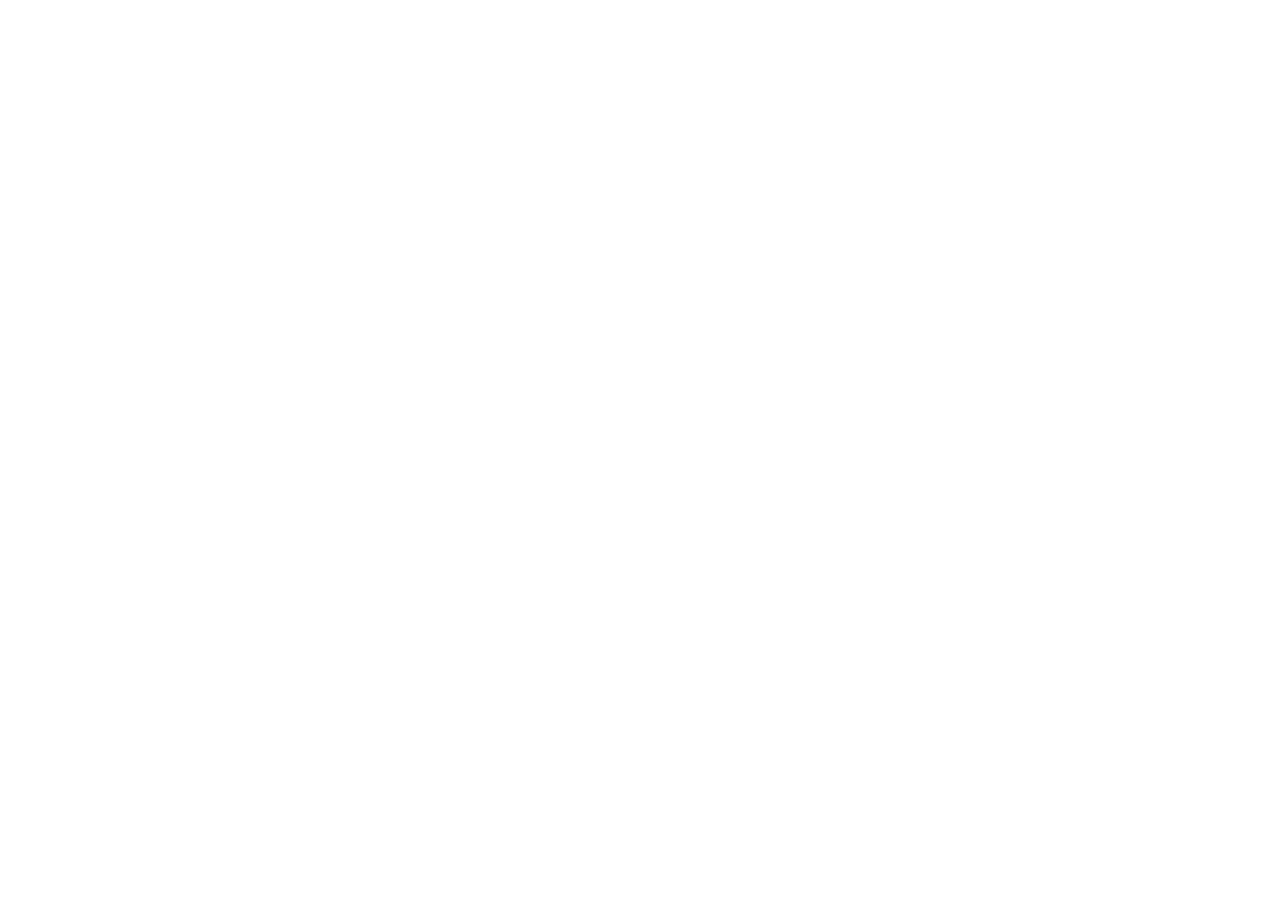
==== contact/index.html @ dcab2ecd "commiting homepage html" ====
<!DOCTYPE html>
<html lang="en">
  <head>
    <meta charset="UTF-8" />
    <meta name="viewport" content="width=device-width, initial-scale=1.0" />
    <title>Document</title>
  </head>
  <body></body>
</html>
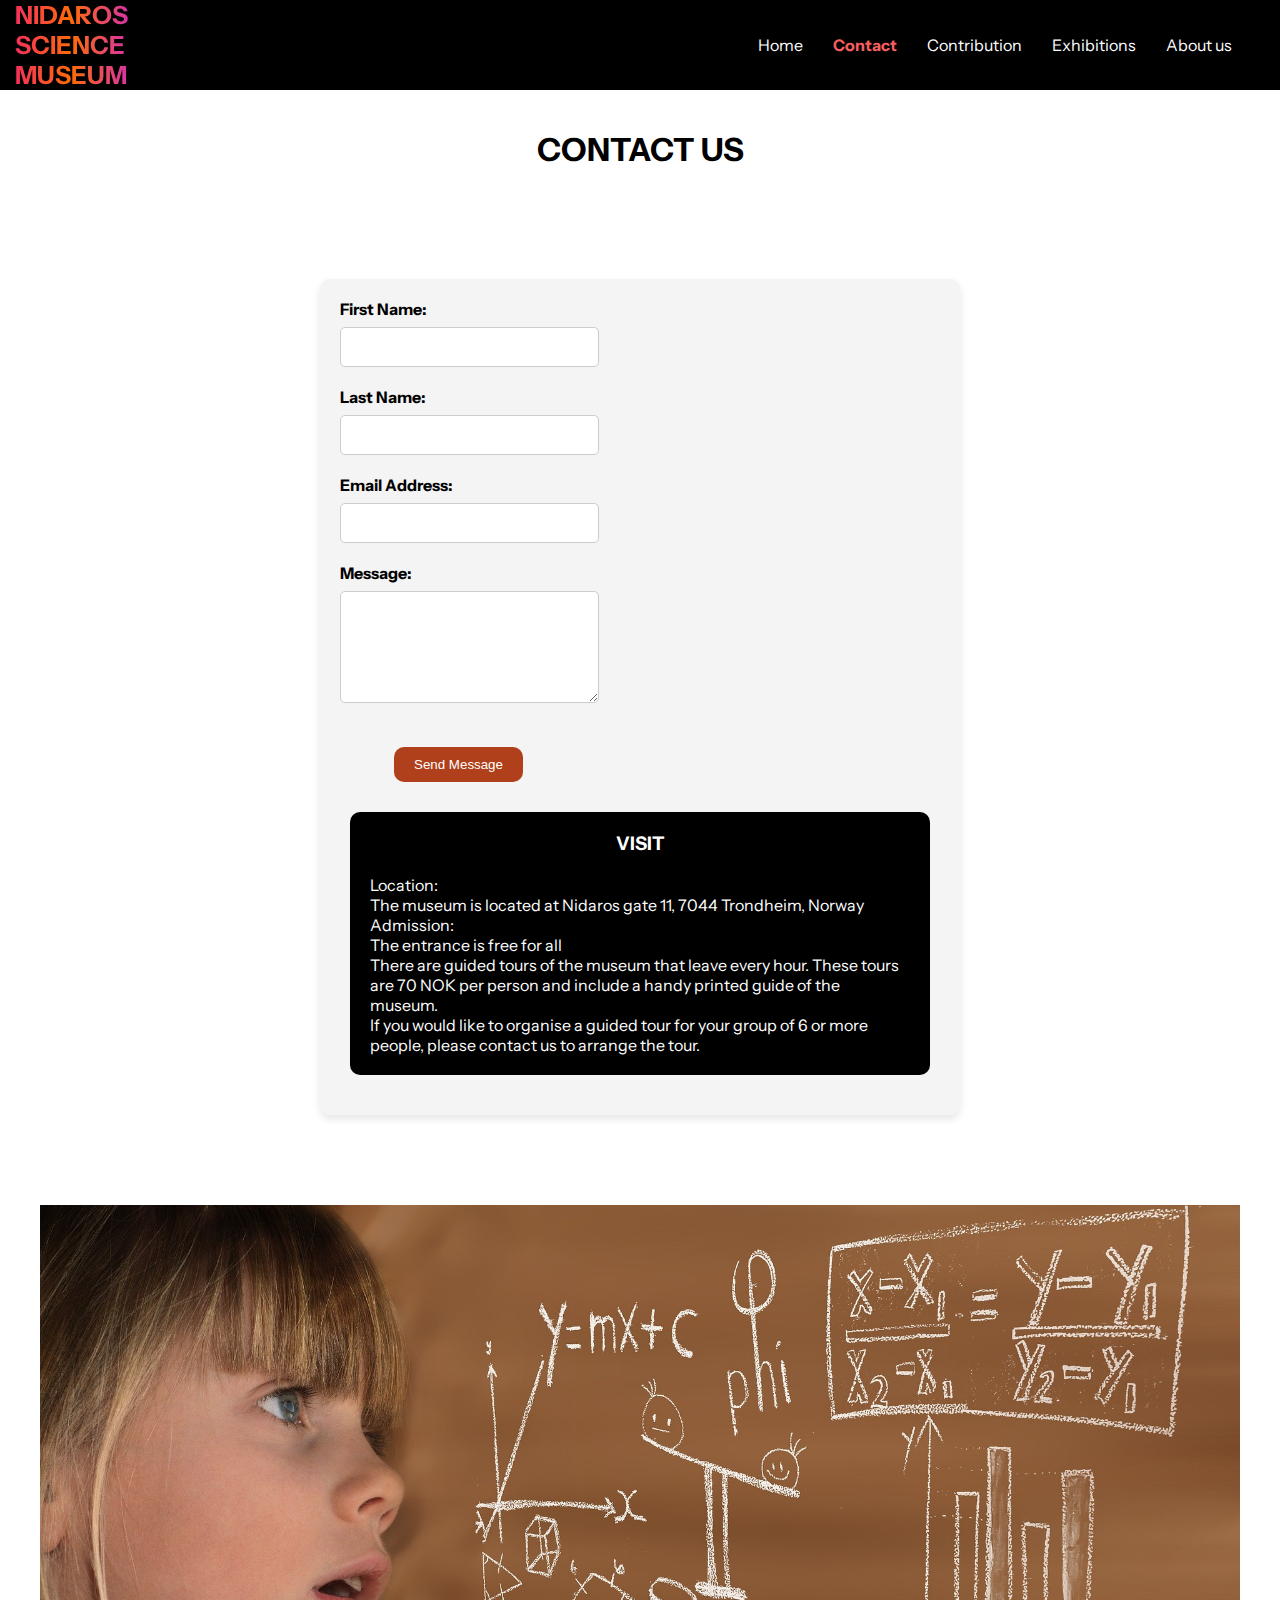
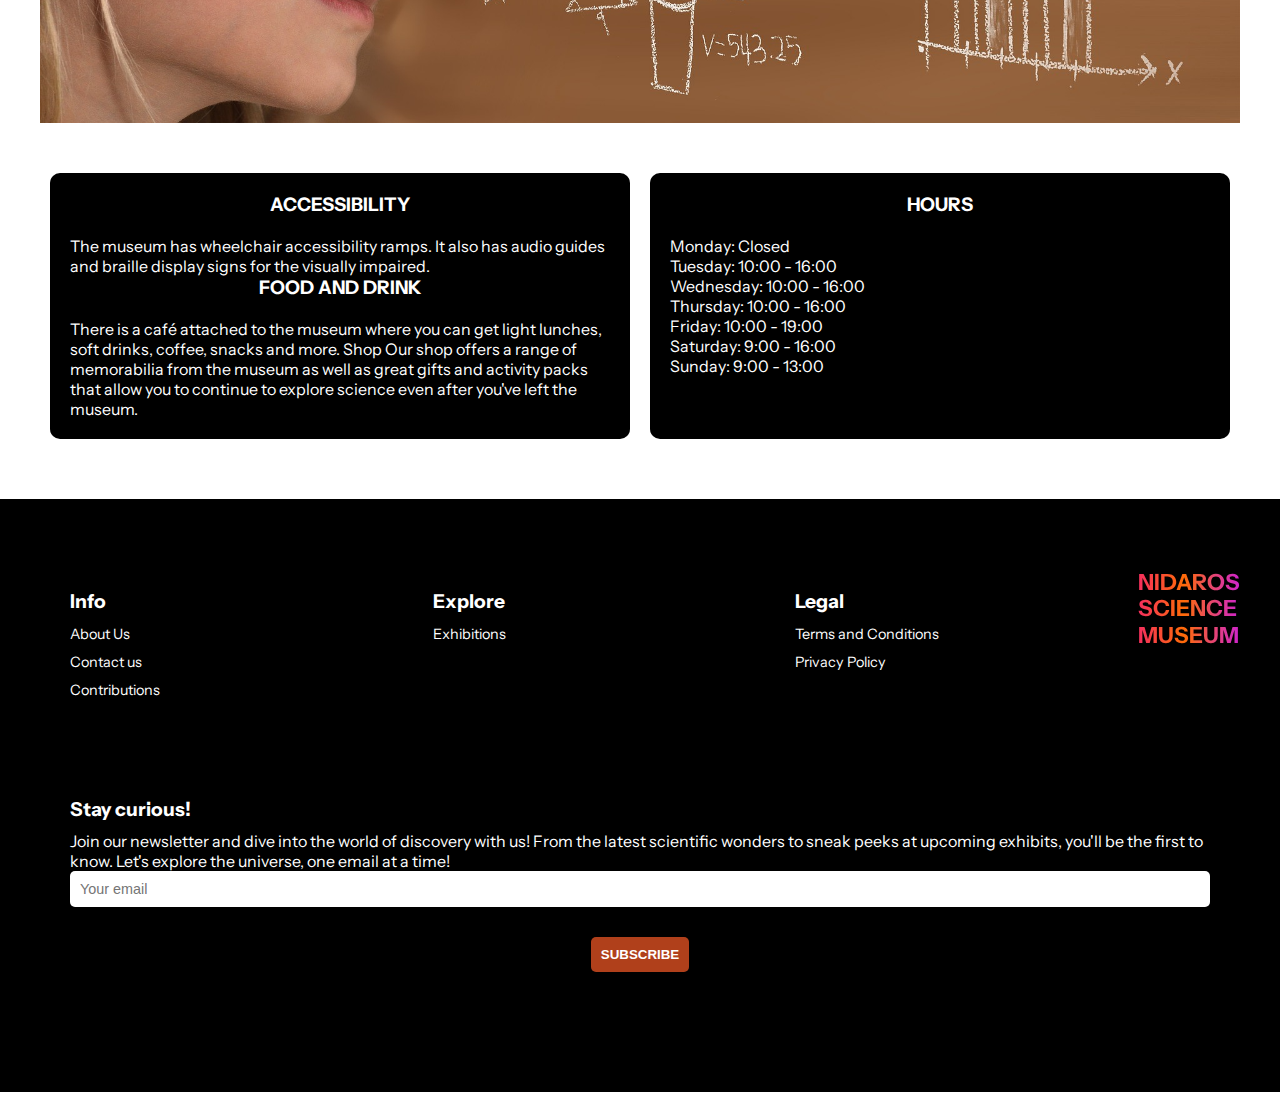
==== commit 7f0a3a54: "adding the latest pages, like contact, contribution, exhibits and privacy policy" ====
--- a/contact/index.html
+++ b/contact/index.html
@@ -2,8 +2,156 @@
 <html lang="en">
   <head>
     <meta charset="UTF-8" />
-    <meta name="viewport" content="width=device-width, initial-scale=1.0" />
-    <title>Document</title>
+    <meta name="viewport" content="width=device-width>, initial-scale=1.0" />
+    <meta
+      name="description"
+      content="Description of Nidaros Science Museum here"
+    />
+    <link rel="preconnect" href="https://fonts.googleapis.com" />
+    <link rel="preconnect" href="https://fonts.gstatic.com" crossorigin />
+    <link
+      href="https://fonts.googleapis.com/css2?family=Instrument+Sans:ital,wght@0,400..700;1,400..700&display=swap"
+      rel="stylesheet"
+    />
+    <link rel="stylesheet" href="/css/styles.css" />
+    <link rel="preconnect" href="https://fonts.googleapis.com" />
+    <link rel="preconnect" href="https://fonts.gstatic.com" crossorigin />
+    <link
+      href="https://fonts.googleapis.com/css2?family=Instrument+Sans:ital,wght@0,400..700;1,400..700&display=swap"
+      rel="stylesheet"
+    />
+    <title>Nidaros Science Museum</title>
   </head>
-  <body></body>
+  <body>
+    <header>
+      <div class="containter">
+        <div class="navbar">
+          <a href="/" class="logo">NIDAROS<br />SCIENCE<br />MUSEUM</a>
+          <nav>
+            <ul>
+              <li><a href="/">Home</a></li>
+              <li><a href="/contact/index.html" class="active">Contact</a></li>
+              <li><a href="/contribution/index.html">Contribution</a></li>
+              <li><a href="/exhibitions/index.html">Exhibitions</a></li>
+              <li><a href="">About us</a></li>
+            </ul>
+          </nav>
+        </div>
+      </div>
+    </header>
+    <main>
+      <h1>CONTACT US</h1>
+      <section class="contact-section">
+        <form action="#" method="POST" class="contact-form">
+          <label for="first-name">First Name:</label>
+          <input type="text" id="first-name" name="first-name" required />
+
+          <label for="last-name">Last Name:</label>
+          <input type="text" id="last-name" name="last-name" required />
+
+          <label for="email">Email Address:</label>
+          <input type="email" id="email" name="email" required />
+
+          <label for="message">Message:</label>
+          <textarea id="message" name="message" rows="5" required></textarea>
+
+          <button type="submit">Send Message</button>
+        </form>
+        <section>
+          <div>
+            <h3>VISIT</h3>
+            <p>
+              Location: <br />
+              The museum is located at Nidaros gate 11, 7044 Trondheim, Norway
+            </p>
+            <p>
+              Admission: <br />
+              The entrance is free for all
+            </p>
+            <p>
+              There are guided tours of the museum that leave every hour. These
+              tours are 70 NOK per person and include a handy printed guide of
+              the museum.
+            </p>
+            <p>
+              If you would like to organise a guided tour for your group of 6 or
+              more people, please contact us to arrange the tour.
+            </p>
+          </div>
+        </section>
+      </section>
+      <img
+        src="/images/learn-2405206_1920.jpg"
+        alt="A little girl looking at math equations."
+      />
+      <section>
+        <div>
+          <h3>ACCESSIBILITY</h3>
+          <p>
+            The museum has wheelchair accessibility ramps. It also has audio
+            guides and braille display signs for the visually impaired.
+          </p>
+          <h3>FOOD AND DRINK</h3>
+          <p>
+            There is a café attached to the museum where you can get light
+            lunches, soft drinks, coffee, snacks and more. Shop Our shop offers
+            a range of memorabilia from the museum as well as great gifts and
+            activity packs that allow you to continue to explore science even
+            after you've left the museum.
+          </p>
+        </div>
+        <div>
+          <h3>HOURS</h3>
+          <p>
+            Monday: Closed <br />
+            Tuesday: 10:00 - 16:00 <br />
+            Wednesday: 10:00 - 16:00 <br />
+            Thursday: 10:00 - 16:00 <br />
+            Friday: 10:00 - 19:00 <br />
+            Saturday: 9:00 - 16:00 <br />
+            Sunday: 9:00 - 13:00
+          </p>
+        </div>
+      </section>
+    </main>
+    <section class="footer">
+      <div class="footer-row">
+        <div class="footer-col">
+          <h4>Info</h4>
+          <ul class="links">
+            <li><a href="#">About Us</a></li>
+            <li><a href="#">Contact us</a></li>
+            <li><a href="#">Contributions</a></li>
+          </ul>
+        </div>
+        <div class="footer-col">
+          <h4>Explore</h4>
+          <ul class="links">
+            <li><a href="#">Exhibitions</a></li>
+          </ul>
+        </div>
+        <div class="footer-col">
+          <h4>Legal</h4>
+          <ul class="links">
+            <li><a href="#">Terms and Conditions</a></li>
+            <li><a href="#">Privacy Policy</a></li>
+          </ul>
+        </div>
+        <a href="/" class="logo">NIDAROS<br />SCIENCE<br />MUSEUM</a>
+        <div class="footer-col">
+          <h4>Stay curious!</h4>
+          <p>
+            Join our newsletter and dive into the world of discovery with us!
+            From the latest scientific wonders to sneak peeks at upcoming
+            exhibits, you'll be the first to know. Let's explore the universe,
+            one email at a time!
+          </p>
+          <form action="#">
+            <input type="text" placeholder="Your email" required />
+            <button type="submit">SUBSCRIBE</button>
+          </form>
+        </div>
+      </div>
+    </section>
+  </body>
 </html>
--- a/css/styles.css
+++ b/css/styles.css
@@ -0,0 +1,6 @@
+@import url(_variables.css);
+@import url(_base.css);
+@import url(_home.css);
+@import url(_contact.css);
+@import url(_contribution.css);
+@import url(_footer.css);
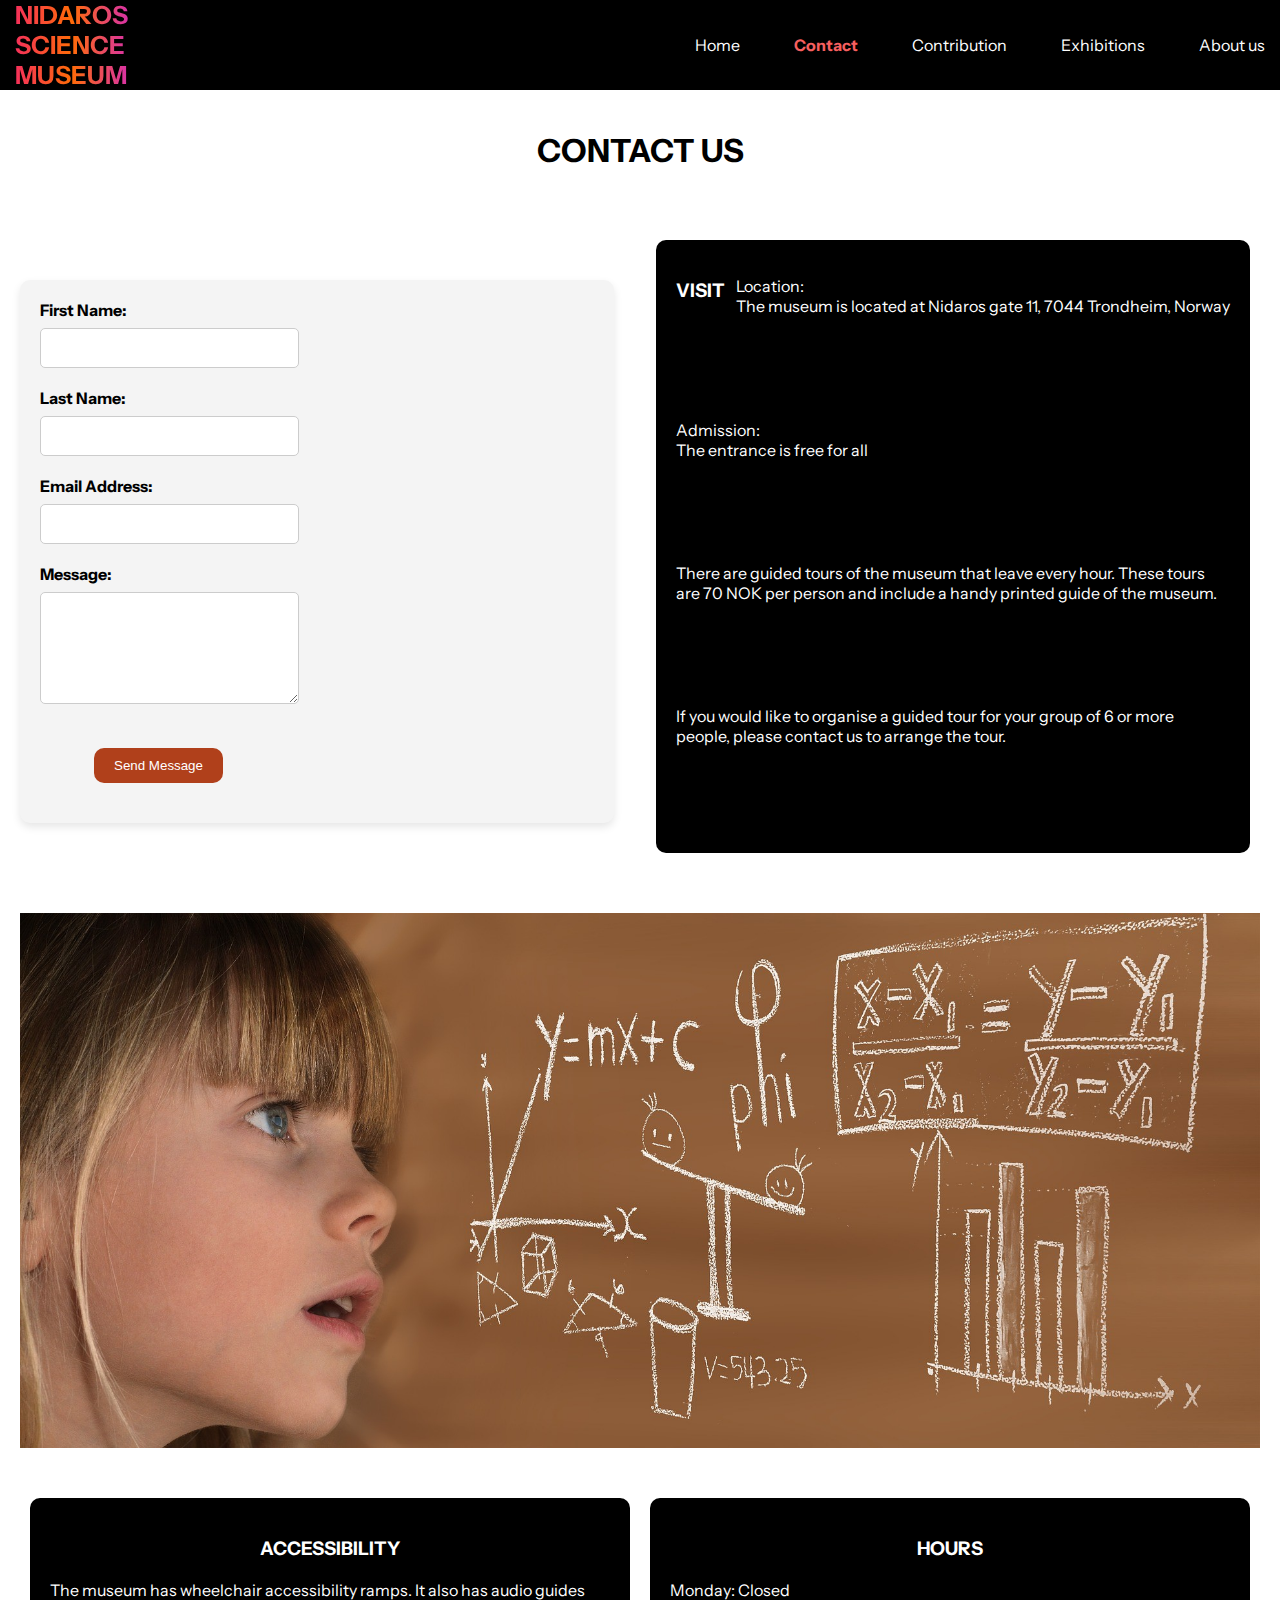
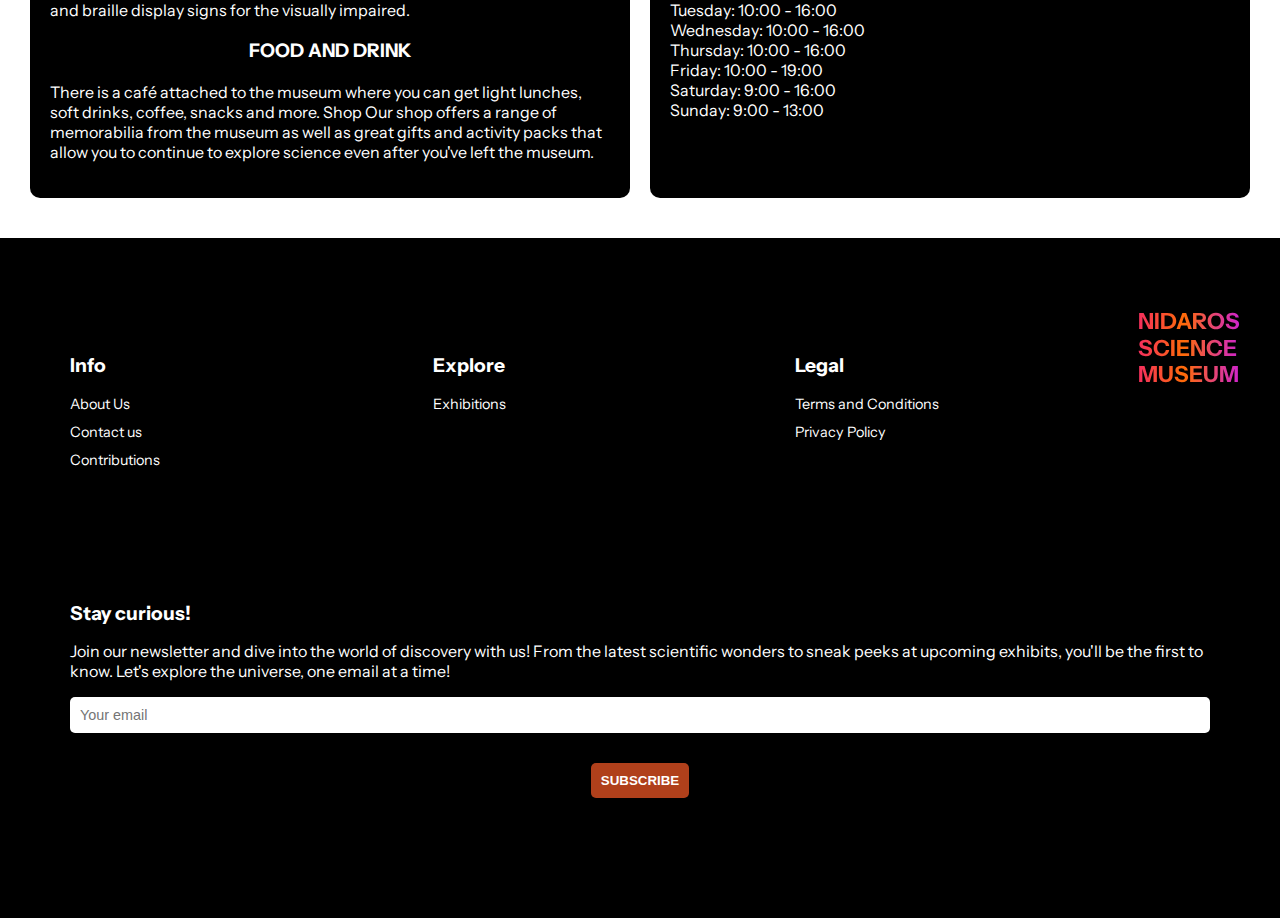
==== commit 611868f7: "adding terms and conditions and privacy policy" ====
--- a/contact/index.html
+++ b/contact/index.html
@@ -5,7 +5,7 @@
     <meta name="viewport" content="width=device-width>, initial-scale=1.0" />
     <meta
       name="description"
-      content="Description of Nidaros Science Museum here"
+      content="Get in touch with the Nidaros Science Museum. Find our contact information, location details, and ways to connect with us for more information."
     />
     <link rel="preconnect" href="https://fonts.googleapis.com" />
     <link rel="preconnect" href="https://fonts.gstatic.com" crossorigin />
@@ -20,13 +20,33 @@
       href="https://fonts.googleapis.com/css2?family=Instrument+Sans:ital,wght@0,400..700;1,400..700&display=swap"
       rel="stylesheet"
     />
-    <title>Nidaros Science Museum</title>
+    <link
+      rel="apple-touch-icon"
+      sizes="180x180"
+      href="/images/apple-touch-icon.png"
+    />
+    <link
+      rel="icon"
+      type="image/png"
+      sizes="32x32"
+      href="/images/favicon-32x32.png"
+    />
+    <link
+      rel="icon"
+      type="image/png"
+      sizes="16x16"
+      href="/images/favicon-16x16.png"
+    />
+    <link rel="manifest" href="/site.webmanifest" />
+    <title>Contact | Nidaros Science Museum</title>
   </head>
   <body>
     <header>
       <div class="containter">
         <div class="navbar">
           <a href="/" class="logo">NIDAROS<br />SCIENCE<br />MUSEUM</a>
+          <input type="checkbox" id="menu-toggle" />
+          <label for="menu-toggle" class="menu-icon">&#9776;</label>
           <nav>
             <ul>
               <li><a href="/">Home</a></li>
@@ -41,45 +61,45 @@
     </header>
     <main>
       <h1>CONTACT US</h1>
-      <section class="contact-section">
-        <form action="#" method="POST" class="contact-form">
-          <label for="first-name">First Name:</label>
-          <input type="text" id="first-name" name="first-name" required />
+      <div class="contact-visit-container">
+        <section class="contact-section">
+          <form action="#" method="POST" class="contact-form">
+            <label for="first-name">First Name:</label>
+            <input type="text" id="first-name" name="first-name" required />
 
-          <label for="last-name">Last Name:</label>
-          <input type="text" id="last-name" name="last-name" required />
+            <label for="last-name">Last Name:</label>
+            <input type="text" id="last-name" name="last-name" required />
 
-          <label for="email">Email Address:</label>
-          <input type="email" id="email" name="email" required />
+            <label for="email">Email Address:</label>
+            <input type="email" id="email" name="email" required />
 
-          <label for="message">Message:</label>
-          <textarea id="message" name="message" rows="5" required></textarea>
+            <label for="message">Message:</label>
+            <textarea id="message" name="message" rows="5" required></textarea>
 
-          <button type="submit">Send Message</button>
-        </form>
-        <section>
-          <div>
-            <h3>VISIT</h3>
-            <p>
-              Location: <br />
-              The museum is located at Nidaros gate 11, 7044 Trondheim, Norway
-            </p>
-            <p>
-              Admission: <br />
-              The entrance is free for all
-            </p>
-            <p>
-              There are guided tours of the museum that leave every hour. These
-              tours are 70 NOK per person and include a handy printed guide of
-              the museum.
-            </p>
-            <p>
-              If you would like to organise a guided tour for your group of 6 or
-              more people, please contact us to arrange the tour.
-            </p>
-          </div>
+            <button type="submit">Send Message</button>
+          </form>
         </section>
-      </section>
+        <section class="visit">
+          <h3>VISIT</h3>
+          <p>
+            Location: <br />
+            The museum is located at Nidaros gate 11, 7044 Trondheim, Norway
+          </p>
+          <p>
+            Admission: <br />
+            The entrance is free for all
+          </p>
+          <p>
+            There are guided tours of the museum that leave every hour. These
+            tours are 70 NOK per person and include a handy printed guide of the
+            museum.
+          </p>
+          <p>
+            If you would like to organise a guided tour for your group of 6 or
+            more people, please contact us to arrange the tour.
+          </p>
+        </section>
+      </div>
       <img
         src="/images/learn-2405206_1920.jpg"
         alt="A little girl looking at math equations."
@@ -120,21 +140,25 @@
           <h4>Info</h4>
           <ul class="links">
             <li><a href="#">About Us</a></li>
-            <li><a href="#">Contact us</a></li>
-            <li><a href="#">Contributions</a></li>
+            <li><a href="/contact/index.html">Contact us</a></li>
+            <li><a href="/contribution/index.html">Contributions</a></li>
           </ul>
         </div>
         <div class="footer-col">
           <h4>Explore</h4>
           <ul class="links">
-            <li><a href="#">Exhibitions</a></li>
+            <li><a href="/exhibitions/index.html">Exhibitions</a></li>
           </ul>
         </div>
         <div class="footer-col">
           <h4>Legal</h4>
           <ul class="links">
-            <li><a href="#">Terms and Conditions</a></li>
-            <li><a href="#">Privacy Policy</a></li>
+            <li>
+              <a href="/terms-and-conditions/index.html"
+                >Terms and Conditions</a
+              >
+            </li>
+            <li><a href="/privacy-policy/index.html">Privacy Policy</a></li>
           </ul>
         </div>
         <a href="/" class="logo">NIDAROS<br />SCIENCE<br />MUSEUM</a>
--- a/css/styles.css
+++ b/css/styles.css
@@ -1,6 +1,9 @@
 @import url(_variables.css);
 @import url(_base.css);
+@import url(_navbar.css);
 @import url(_home.css);
 @import url(_contact.css);
 @import url(_contribution.css);
+@import url(_privacy-policy.css);
+@import url(_terms.css);
 @import url(_footer.css);
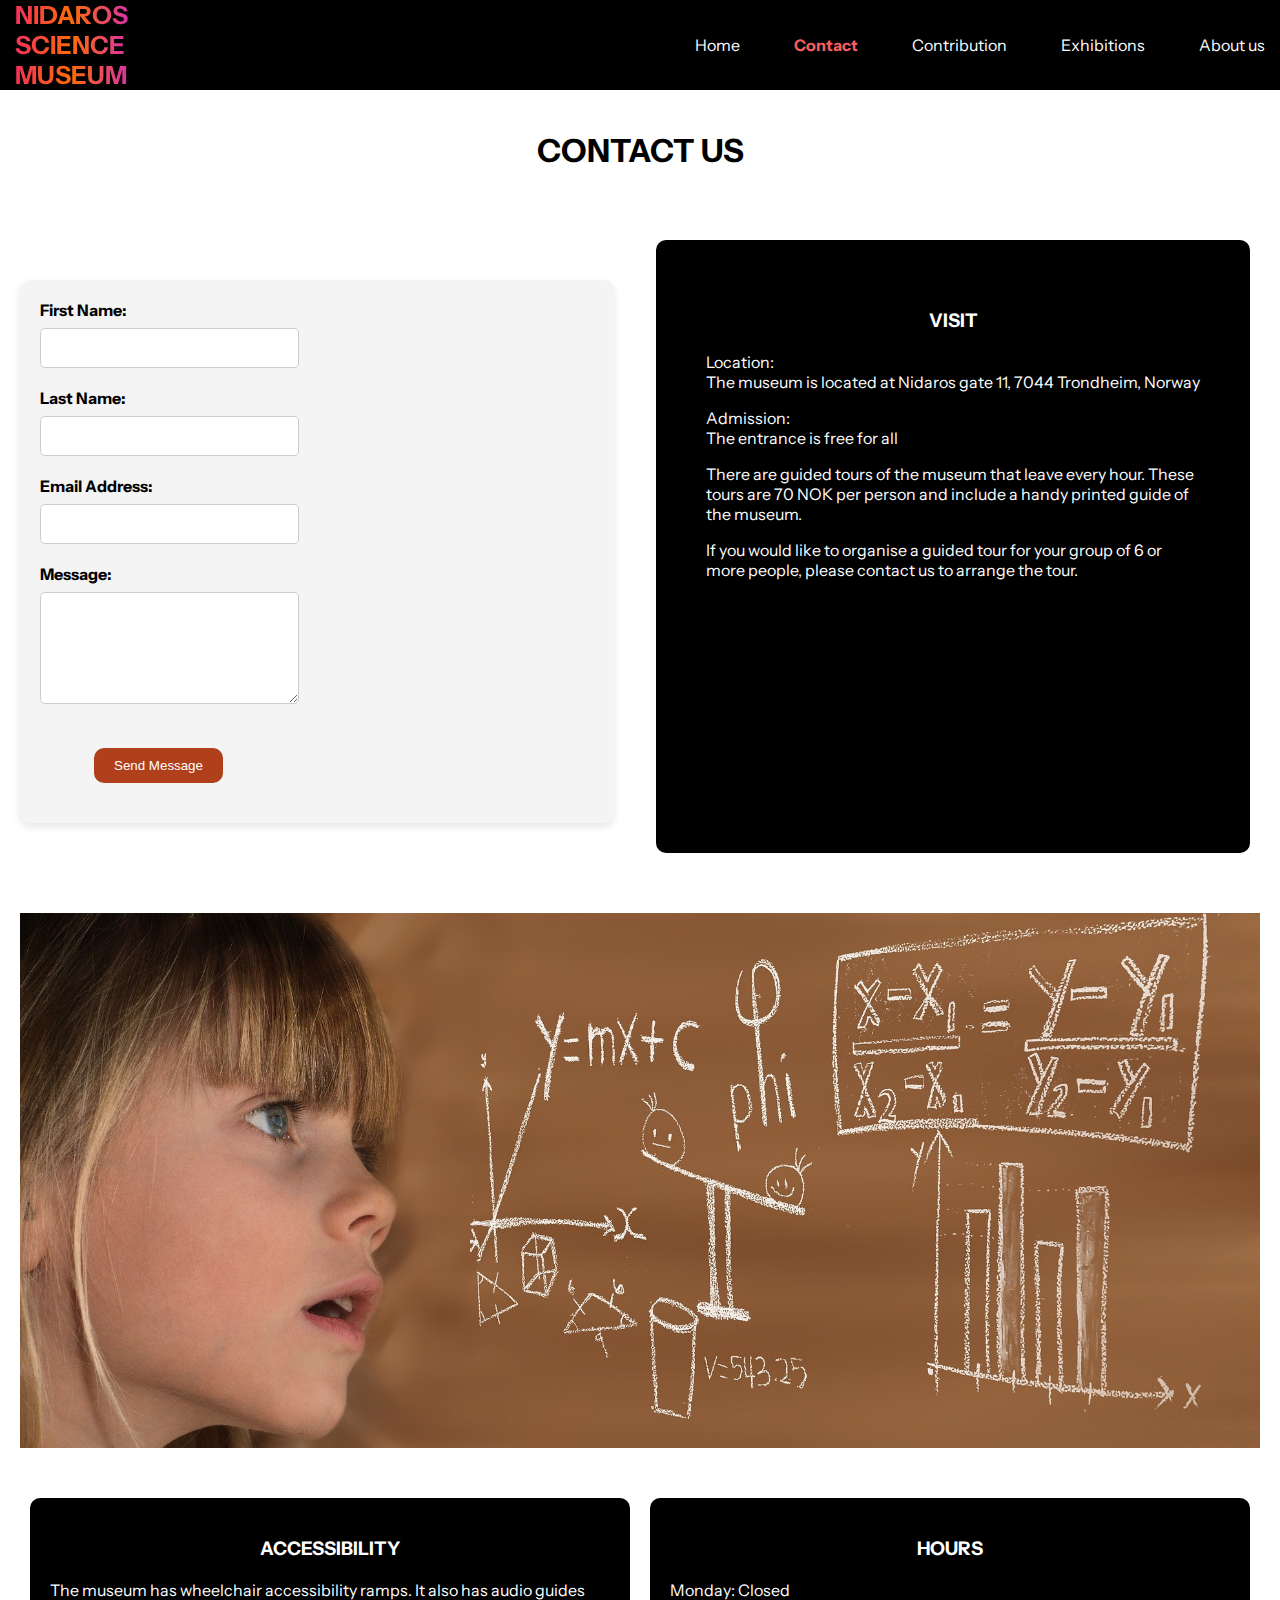
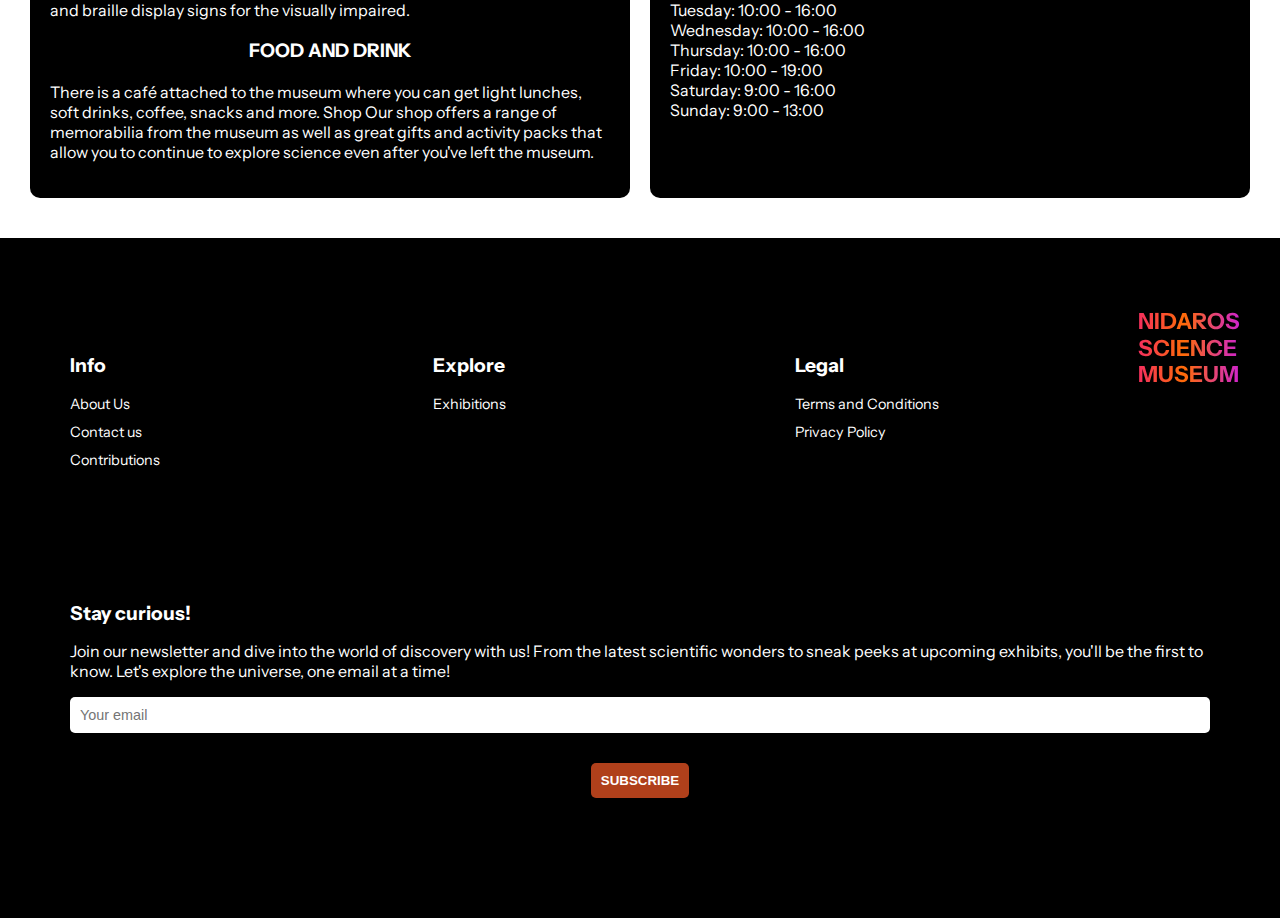
==== commit 4f8771c4: "adding some small adjustments" ====
--- a/contact/index.html
+++ b/contact/index.html
@@ -53,7 +53,7 @@
               <li><a href="/contact/index.html" class="active">Contact</a></li>
               <li><a href="/contribution/index.html">Contribution</a></li>
               <li><a href="/exhibitions/index.html">Exhibitions</a></li>
-              <li><a href="">About us</a></li>
+              <li><a href="/about-us/index.html">About us</a></li>
             </ul>
           </nav>
         </div>
@@ -80,24 +80,26 @@
           </form>
         </section>
         <section class="visit">
-          <h3>VISIT</h3>
-          <p>
-            Location: <br />
-            The museum is located at Nidaros gate 11, 7044 Trondheim, Norway
-          </p>
-          <p>
-            Admission: <br />
-            The entrance is free for all
-          </p>
-          <p>
-            There are guided tours of the museum that leave every hour. These
-            tours are 70 NOK per person and include a handy printed guide of the
-            museum.
-          </p>
-          <p>
-            If you would like to organise a guided tour for your group of 6 or
-            more people, please contact us to arrange the tour.
-          </p>
+          <div>
+            <h3>VISIT</h3>
+            <p>
+              Location: <br />
+              The museum is located at Nidaros gate 11, 7044 Trondheim, Norway
+            </p>
+            <p>
+              Admission: <br />
+              The entrance is free for all
+            </p>
+            <p>
+              There are guided tours of the museum that leave every hour. These
+              tours are 70 NOK per person and include a handy printed guide of
+              the museum.
+            </p>
+            <p>
+              If you would like to organise a guided tour for your group of 6 or
+              more people, please contact us to arrange the tour.
+            </p>
+          </div>
         </section>
       </div>
       <img
@@ -139,7 +141,7 @@
         <div class="footer-col">
           <h4>Info</h4>
           <ul class="links">
-            <li><a href="#">About Us</a></li>
+            <li><a href="/about-us/index.html">About Us</a></li>
             <li><a href="/contact/index.html">Contact us</a></li>
             <li><a href="/contribution/index.html">Contributions</a></li>
           </ul>
